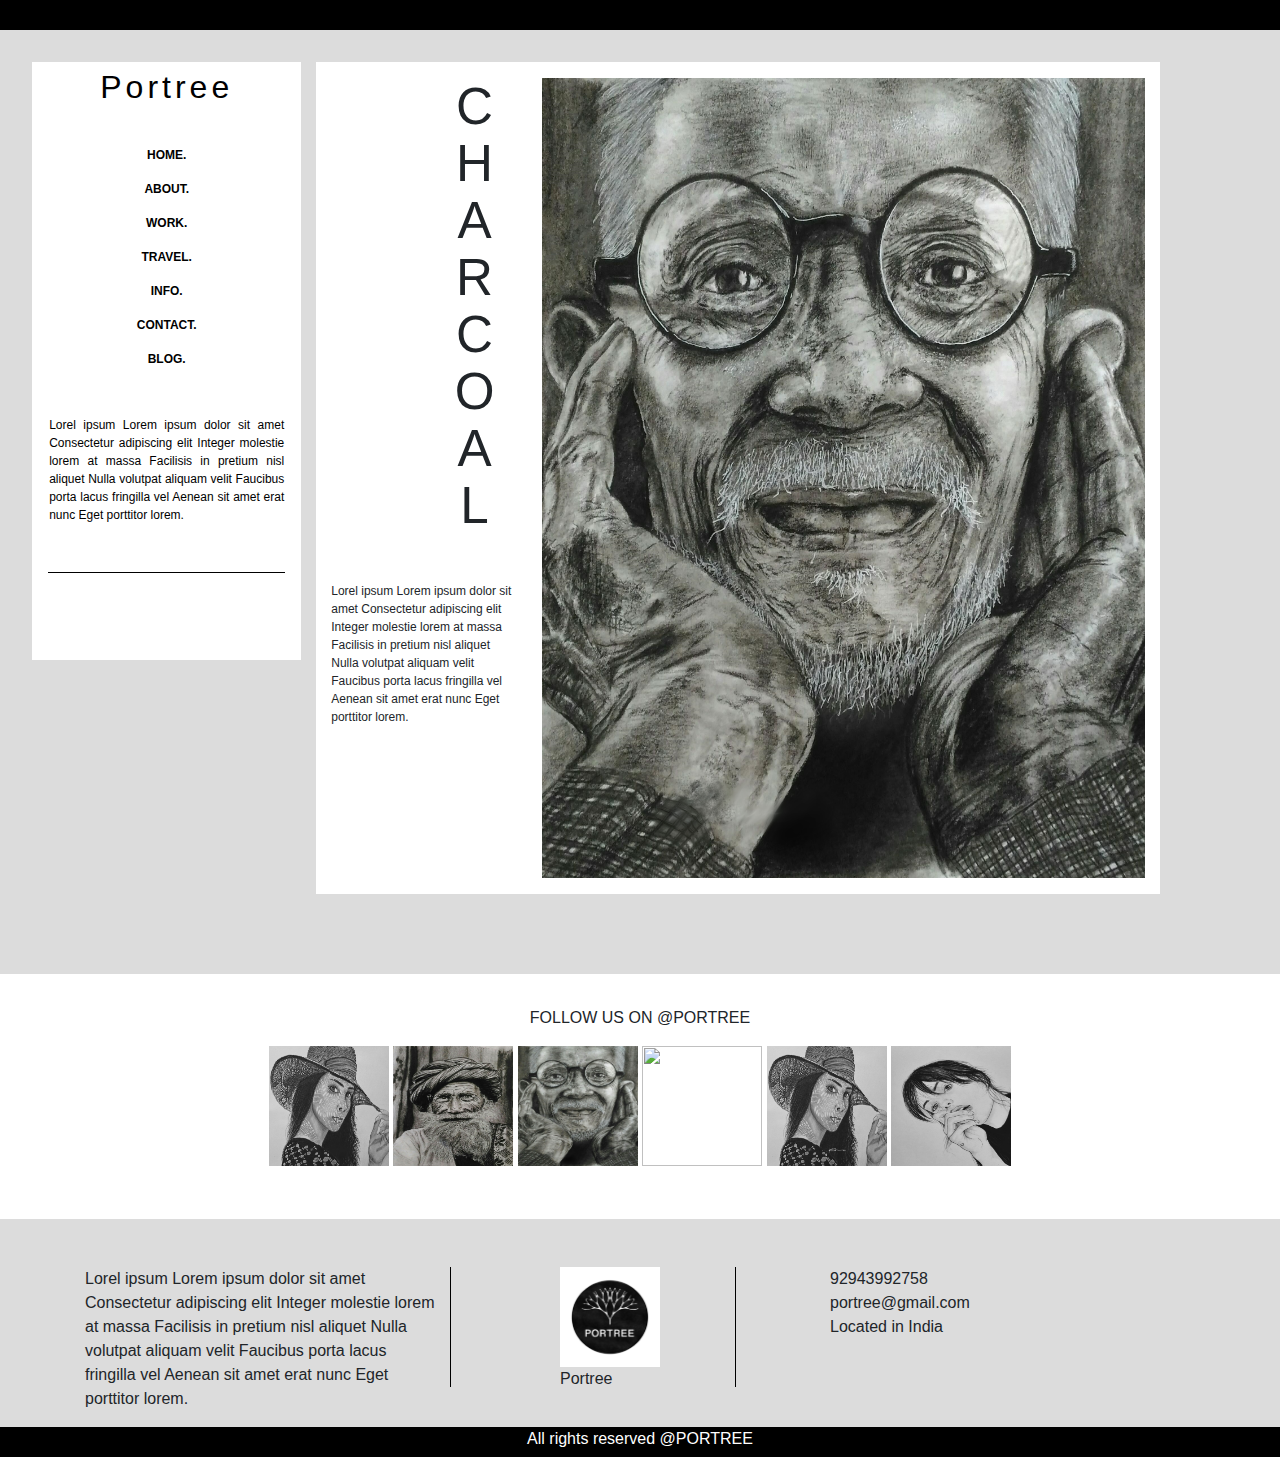
==== painting.html @ b0680384 "Updated" ====
<!DOCTYPE html>
<html>
<head>
    <meta charset='utf-8'>
    <meta http-equiv='X-UA-Compatible' content='IE=edge'>
    <title>PORTREE</title>
    <meta name='viewport' content='width=device-width, initial-scale=1'>
    <link rel="stylesheet" href="https://pro.fontawesome.com/releases/v5.10.0/css/all.css" integrity="sha384-AYmEC3Yw5cVb3ZcuHtOA93w35dYTsvhLPVnYs9eStHfGJvOvKxVfELGroGkvsg+p" crossorigin="anonymous"/>
    <script src="https://code.jquery.com/jquery-3.3.1.slim.min.js" integrity="sha384-q8i/X+965DzO0rT7abK41JStQIAqVgRVzpbzo5smXKp4YfRvH+8abtTE1Pi6jizo" crossorigin="anonymous"></script>
    <script src="https://cdnjs.cloudflare.com/ajax/libs/popper.js/1.14.7/umd/popper.min.js" integrity="sha384-UO2eT0CpHqdSJQ6hJty5KVphtPhzWj9WO1clHTMGa3JDZwrnQq4sF86dIHNDz0W1" crossorigin="anonymous"></script>
    <script src="https://stackpath.bootstrapcdn.com/bootstrap/4.3.1/js/bootstrap.min.js" integrity="sha384-JjSmVgyd0p3pXB1rRibZUAYoIIy6OrQ6VrjIEaFf/nJGzIxFDsf4x0xIM+B07jRM" crossorigin="anonymous"></script>
    <link rel="stylesheet" href="https://stackpath.bootstrapcdn.com/bootstrap/4.3.1/css/bootstrap.min.css" integrity="sha384-ggOyR0iXCbMQv3Xipma34MD+dH/1fQ784/j6cY/iJTQUOhcWr7x9JvoRxT2MZw1T" crossorigin="anonymous">
    <link rel='stylesheet' type='text/css' media='screen' href='main.css'>
    <script src='main.js'></script>
</head>
<body>
    <div class="head">

    </div>
    <div class="front">
    <div class="row container">
    <div class="col-3">
     <div class="header">
         <h2 class="justify-content-space-between">Portree </h2>
         <div class="row justify-content-center"><a>HOME.</a> </div>
         <div class="row justify-content-center"><a>ABOUT.</a></div>
         <div class="row justify-content-center"><a>WORK.</a> </div>  
         <div class="row justify-content-center"><a>TRAVEL.</a> </div>
         <div class="row justify-content-center"><a>INFO.</a> </div>  
         <div class="row justify-content-center"><a>CONTACT.</a> </div> 
         <div class="row justify-content-center"><a>BLOG.</a> </div>  
         <div class="row text-justify"><p> Lorel ipsum Lorem ipsum dolor sit amet Consectetur adipiscing elit Integer molestie lorem at massa Facilisis in pretium nisl aliquet Nulla volutpat aliquam velit Faucibus porta lacus fringilla vel Aenean sit amet erat nunc Eget porttitor lorem.
         </p></div>
         <hr>
         <div class="flex-container">
              <div class="icons">
              <i class="fab fa-facebook-f"></i> 
             <i class="fab fa-instagram"> </i>
              <i class="fab fa-pinterest"></i> 
             <i class="fab fa-twitter"></i> 
             <i class="fa fa-envelope" aria-hidden="true"></i> </div> 
  
         </div>
     </div>
      
      
     </div>

     <!-- PAINTING  -->
     <div class="col-8 paint">
         <div class="row">
             <!--- VERTICAL TEXT -->
             <div class="col-3">
                 <div class="container">
                     <div class="row justify-content-end" style="right: 0;">
                         <div class="vertical" style="font-size:4vw;">CHARCOAL</div></div>
                     <div class="row"> Lorel ipsum Lorem ipsum dolor sit amet Consectetur adipiscing elit Integer molestie lorem at massa Facilisis in pretium nisl aliquet Nulla volutpat aliquam velit Faucibus porta lacus fringilla vel Aenean sit amet erat nunc Eget porttitor lorem.
                    </div>
                 </div>
             </div>
             <!-- PICTURE -->
             <div class="col-9">
                 <img src="./portree-pics/23.jpg" height="800px" width="100%">
             </div>
         </div>
         
    </div>
</div>
<!-- END OF PAINTING SECTION -->
    <div class="social">
      <div class="container">
          
              <p>FOLLOW US ON @PORTREE</p>
           
          <div class="flex-container">
              <div class="pics">
               
               
              <img src="./portree-pics/20.jpg" height="120px" width="120px">
              <img src="./portree-pics/22.jpg" height="120px" width="120px">
              <img src="./portree-pics/23.jpg" height="120px" width="120px">
              <img src="./portree-pics/25.jpg" height="120px" width="120px">
              <img src="./portree-pics/IMG20180820141949-01.jpeg" height="120px" width="120px">
              <img src="./portree-pics/IMG_20180915_174640.jpg" height="120px" width="120px">
               </div>
          </div>
      </div>
    </div>
     <div class="footer">
         <div class="container">
        <div class="">
           <div class="footer_body row  ">
            <div class="col-4 justify-content-center"><p>Lorel ipsum Lorem ipsum dolor sit amet Consectetur adipiscing elit Integer molestie lorem at massa Facilisis in pretium nisl aliquet Nulla volutpat aliquam velit Faucibus porta lacus fringilla vel Aenean sit amet erat nunc Eget porttitor lorem.
            </p></div>
            <div class="vl col-1  "></div>
            <div class="logo col-2 justify-content-center"><img src="./portree-pics/logo.jpg" height="100px" width="100px" border-radius="50%">
            <p>Portree</p></div>
            <div class="vl col-1  "></div>
            <div class="col-4">
                <div class="row"> 92943992758</div>
                <div class="row"> portree@gmail.com</div>
                <div class="row"> Located in India</div>
            </div>
        </div>
        </div>
    </div>
     
    </div>
    <div class="head_bottom">
        <p class="text-center" style="color: white;">All rights reserved @PORTREE</p>
    </div>


     
    
</body>


</html>
---- main.css ----
*{
    margin: 0;
    padding: 0;
}
body{
    margin: 0;
    background-color: #DCDCDC;
}
.head {
    height: 30px;
    background-color: black;
    width: 100%;
    margin-bottom: 2rem;
}

.header {
    padding-bottom: 2%;
    padding-top: 2%;
    color: black;
    background-color: white;
    margin-left: 6%;
    text-align: center;
    margin-bottom: 5rem;
}

.header > h2 {
    padding-bottom: 1rem;
    justify-content: space-between;
    letter-spacing: 4px;
}

.header > .row > a {
    font-size: 12px;
    font-weight: 900;
    padding-top: 1rem;
     
}

.header > .row > p {
     margin-top: 3rem;
     margin-bottom: 2rem;
     font-size: 12px;
}
 
.header > .row {
    padding-right: 2rem;
    padding-left: 2rem;
}

.header > center {
    text-align: center;
}

hr {
    display: block;
    height: 1px;
    border: 0;
    border-top: 1.5px solid #000000;
    margin: 1rem;
    margin-bottom: 2rem;
}

.icons {
    margin-bottom: 3rem;
    display: flex;
    flex-direction: row;
    justify-content: space-evenly;
   
}

.icons:hover {
    size: 40%;
}
 
.social {
    background-color: white;
    text-align: center;
    margin-bottom: 3rem;
    padding-bottom: 3rem;
    padding-top: 2rem;

}

.social > p {
    font-weight: 900 !important;
    font-size: 15px !important;
    letter-spacing: 2px;
    
}

.social > .pics {
    flex-direction: row;
}

.footer > .footer_body {
    flex-direction: row;
    justify-content: center;
}


.vl {
    border-left: 1.5px solid black;
    height: 120px;
    width: 10px;
}

.head_bottom {
    height: 30px;
    background-color: black;
    width: 100%;

}

.footer_body > p {
    font-size: 12px !important;
}

.footer > .footer_bottom > p {
    color: white!important;
}

.grid_pic {
    padding-left: 2rem;
    margin-bottom: 5rem;

}

.front > .container {
    padding-right: 0px !important;
    margin-right: 0px !important;
    max-width: 1400px !important;
}

.grid_pic > .col-4 {
    padding-left: 5px !important;
    padding-right: 5px !important;

}

.grid_pic > .col-4 > img {
     justify-content: space-between;
}

.pics {
    padding-bottom: 5px !important;
}
 
.grid_pic > .flex-container {
    padding-bottom: 5px !important;
}

.pic_grid {
    padding-bottom: 10px !important;
}

 

  .hovereffect {
    width: 100%;
    height: 100%;
    float: left;
    overflow: hidden;
    position: relative;
    text-align: center;
    cursor: default;
  }
  
  .hovereffect .overlay {
    width: 100%;
    height: 100%;
    position: absolute;
    overflow: hidden;
    top: 0;
    left: 0;
  }
  
  .hovereffect img {
    display: block;
    position: relative;
    -webkit-transition: all 0.4s ease-in;
    transition: all 0.4s ease-in;
  }
  
  .hovereffect:hover img {
    filter: url('data:image/svg+xml;charset=utf-8,<svg xmlns="http://www.w3.org/2000/svg"><filter id="filter"><feColorMatrix type="matrix" color-interpolation-filters="sRGB" values="0.2126 0.7152 0.0722 0 0 0.2126 0.7152 0.0722 0 0 0.2126 0.7152 0.0722 0 0 0 0 0 1 0" /><feGaussianBlur stdDeviation="3" /></filter></svg>#filter');
    filter: grayscale(1) blur(3px);
    -webkit-filter: grayscale(1) blur(3px);
    -webkit-transform: scale(1.2);
    -ms-transform: scale(1.2);
    transform: scale(1.2);
  }
  
  .hovereffect h2 {
    text-transform: uppercase;
    text-align: center;
    position: relative;
    font-size: 17px;
    padding: 10px;
    background: rgba(0, 0, 0, 0.6);
  }
  
  .hovereffect a.info {
    display: inline-block;
    text-decoration: none;
    padding: 7px 14px;
    border: 1px solid #fff;
    margin: 40% 0 0 0;
    background-color: transparent;
  }
  
  .hovereffect a.info:hover {
    box-shadow: 0 0 5px #fff;
  }
  
  .hovereffect a.info, .hovereffect h2 {
    -webkit-transform: scale(0.7);
    -ms-transform: scale(0.7);
    transform: scale(0.7);
    -webkit-transition: all 0.4s ease-in;
    transition: all 0.4s ease-in;
    opacity: 0;
    filter: alpha(opacity=0);
    color: #fff;
    text-transform: uppercase;
  }
  
  .hovereffect:hover a.info, .hovereffect:hover h2 {
    opacity: 1;
    filter: alpha(opacity=100);
    -webkit-transform: scale(1);
    -ms-transform: scale(1);
    transform: scale(1);
  }
  
  .paint {
      margin-bottom: 5rem;
      padding-bottom: 1rem;
      background-color: white;
      padding-top: 1rem;
      font-size: 12px;
  }

  .vertical {
    writing-mode: vertical-lr;
    text-orientation: upright;
    padding-bottom: 3rem;
    right: 0 !important;
    padding-right: 0!important;
    margin-right: 0!important;
    
    }

    
  .verticaltext {
    writing-mode: vertical-rl;
    text-orientation: upright;
  }
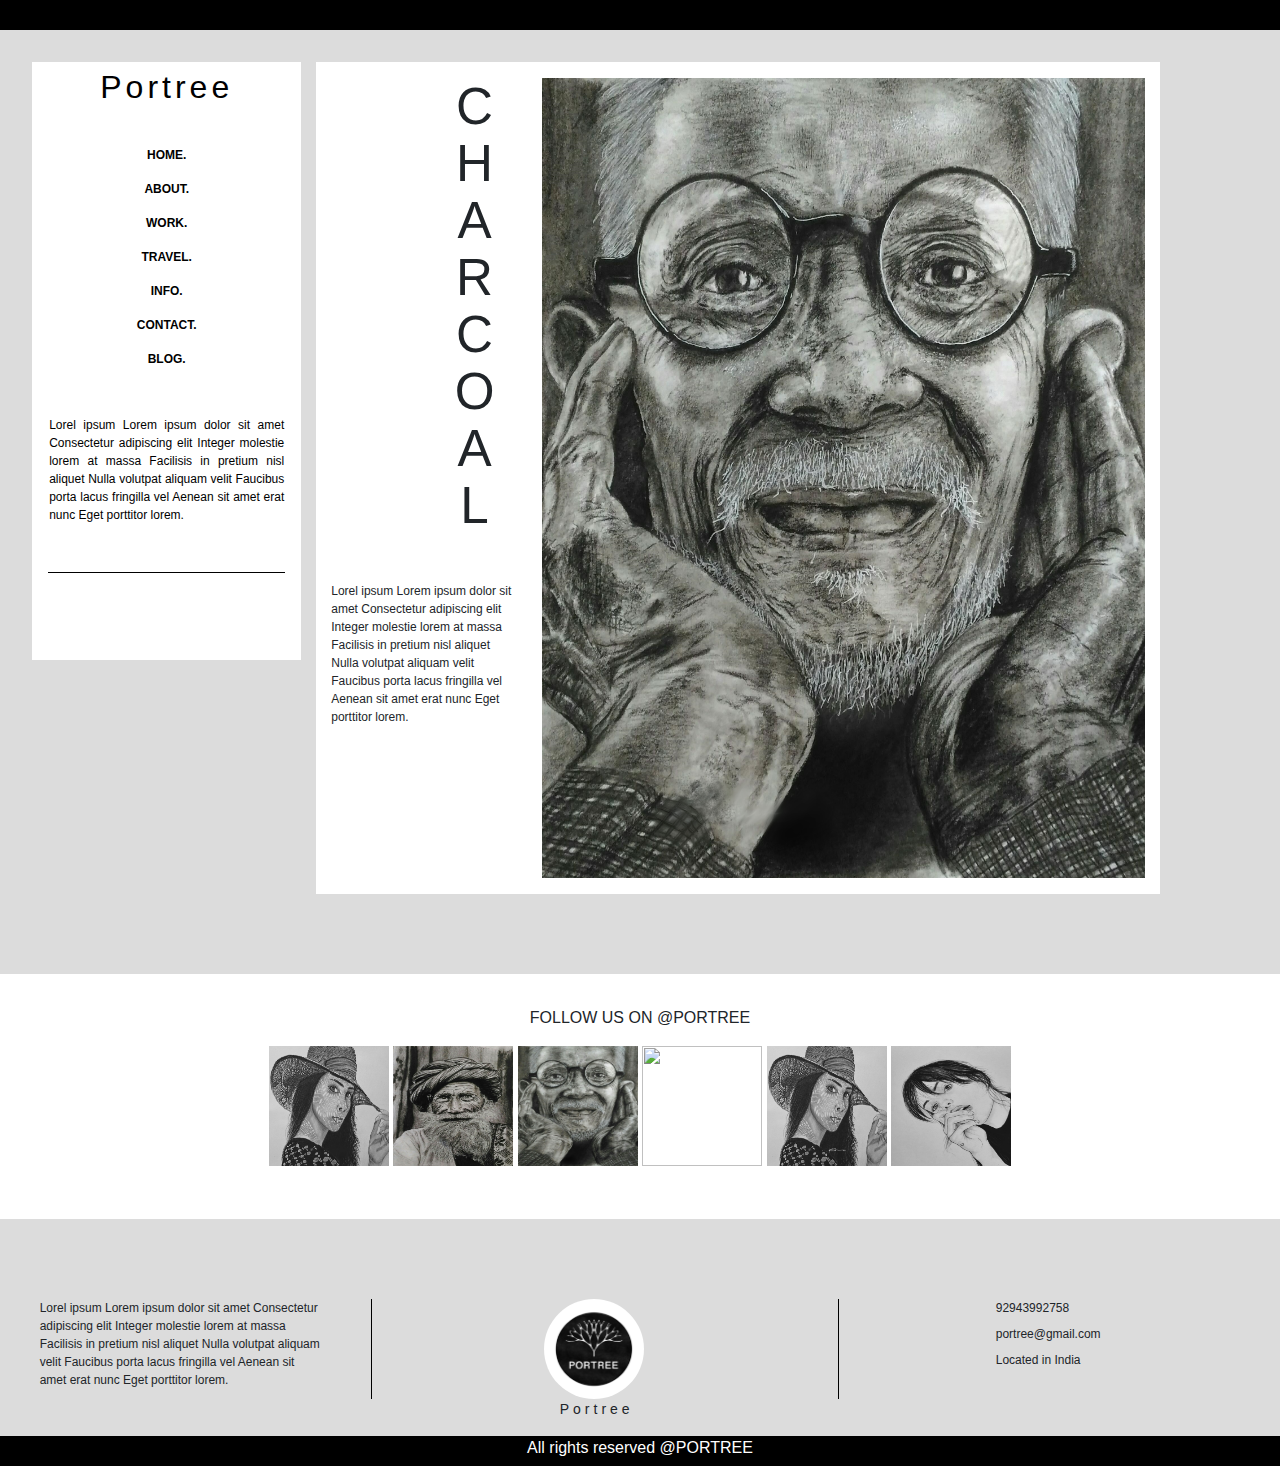
==== commit b1077653: "updated" ====
--- a/painting.html
+++ b/painting.html
@@ -86,34 +86,28 @@
           </div>
       </div>
     </div>
-     <div class="footer">
-         <div class="container">
-        <div class="">
-           <div class="footer_body row  ">
-            <div class="col-4 justify-content-center"><p>Lorel ipsum Lorem ipsum dolor sit amet Consectetur adipiscing elit Integer molestie lorem at massa Facilisis in pretium nisl aliquet Nulla volutpat aliquam velit Faucibus porta lacus fringilla vel Aenean sit amet erat nunc Eget porttitor lorem.
-            </p></div>
-            <div class="vl col-1  "></div>
-            <div class="logo col-2 justify-content-center"><img src="./portree-pics/logo.jpg" height="100px" width="100px" border-radius="50%">
-            <p>Portree</p></div>
-            <div class="vl col-1  "></div>
-            <div class="col-4">
-                <div class="row"> 92943992758</div>
-                <div class="row"> portree@gmail.com</div>
-                <div class="row"> Located in India</div>
-            </div>
-        </div>
-        </div>
+    
+</body>
+
+<footer class="container">
+    <div class="flex-container">
+     <div class="flex-shrink1">Lorel ipsum Lorem ipsum dolor sit amet Consectetur adipiscing elit Integer molestie lorem at massa Facilisis in pretium nisl aliquet Nulla volutpat aliquam velit Faucibus porta lacus fringilla vel Aenean sit amet erat nunc Eget porttitor lorem.
+    </div>
+    <div class="vl"></div>
+    <div class="flex-grow1 justify-content-center"><img class="circular" src="./portree-pics/logo.jpg" width="100px" height="100px">
+    <p>Portree</p></div>
+    <div class="vl"></div>
+    <div class="contact flex-grow1">
+        <div class="row" style="padding-bottom: 0.5rem;"> 92943992758</div>
+        <div class="row" style="padding-bottom: 0.5rem;"> portree@gmail.com</div>
+        <div class="row" style="padding-bottom: 0.5rem;"> Located in India</div>
+    </div>
     </div>
      
-    </div>
-    <div class="head_bottom">
-        <p class="text-center" style="color: white;">All rights reserved @PORTREE</p>
-    </div>
-
-
-     
-    
-</body>
+</footer>
+<div class="head_bottom">
+    <p class="text-center" style="color: white;">All rights reserved @PORTREE</p>
+</div>
 
 
 </html>
--- a/main.css
+++ b/main.css
@@ -100,7 +100,7 @@
 
 .vl {
     border-left: 1.5px solid black;
-    height: 120px;
+    height: 100px;
     width: 10px;
 }
 
@@ -115,7 +115,7 @@
     font-size: 12px !important;
 }
 
-.footer > .footer_bottom > p {
+.footer1 > .footer_bottom > p {
     color: white!important;
 }
 
@@ -254,4 +254,41 @@
   .verticaltext {
     writing-mode: vertical-rl;
     text-orientation: upright;
+  }
+
+
+  footer > .flex-container {
+     display: flex; 
+     flex-direction: row;
+     justify-content: space-around;
+     padding-top: 2rem;
+     font-size: 12px;
+  }
+
+  .flex-container1 {
+      margin-left: 3rem;
+      padding: 2rem;
+  }
+
+  .flex-shrink1 {
+      width: 22vw;
+      
+  }
+  
+  .flex-grow1 {
+      width: 28vw;
+      padding-left: 9%;
+  }
+
+  .flex-grow1 > p {
+      padding-left: 1rem;
+      font-size: 14px !important;
+      letter-spacing: 4px;
+  }
+
+  .circular {
+    border-top-left-radius: 90% 90%;
+    border-top-right-radius: 90% 90%;
+    border-bottom-right-radius: 90% 90%;
+    border-bottom-left-radius: 90% 90%;
   }